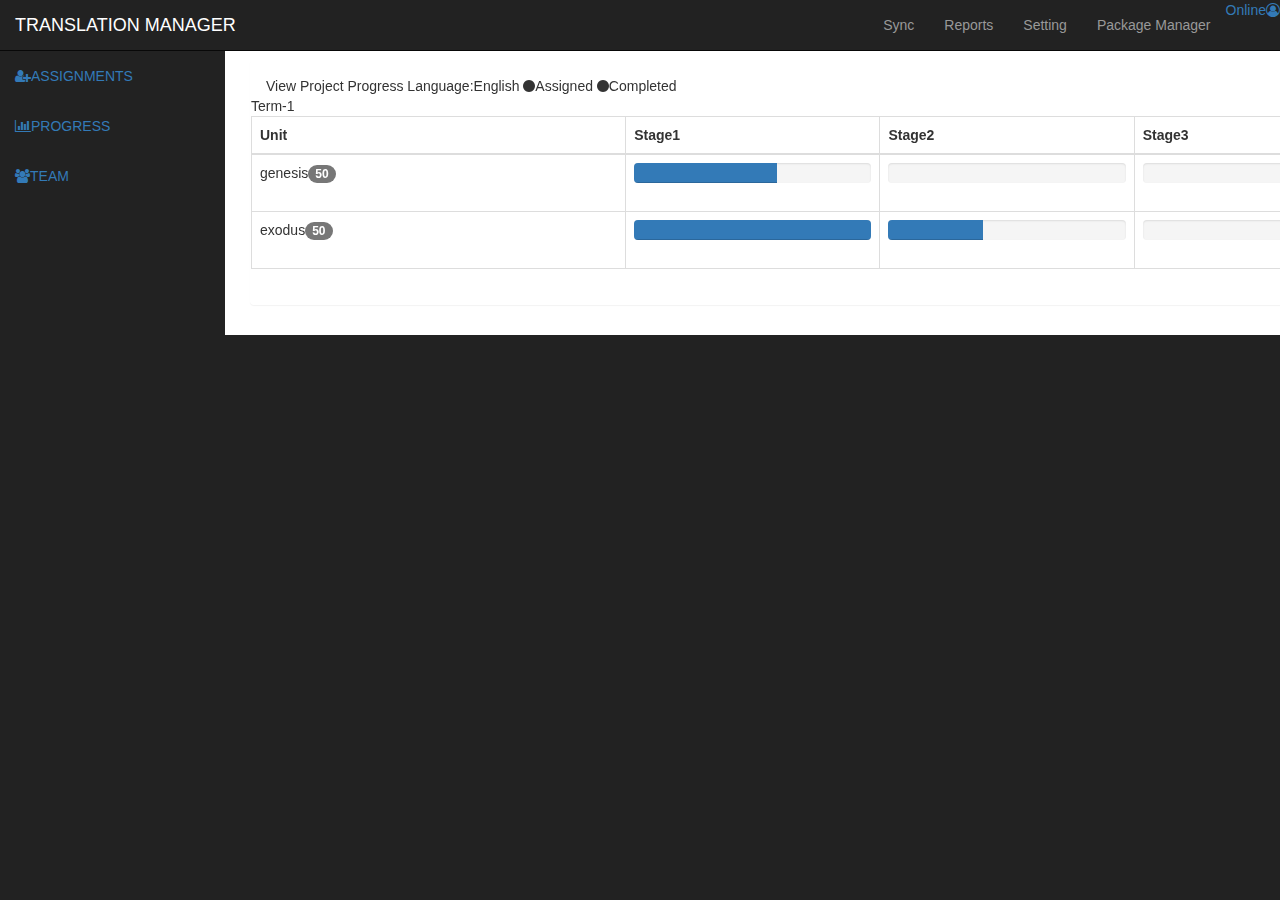
==== Progress.html @ adc5f534 "file name change" ====
<!DOCTYPE html>
<html lang="en">

<head>
		<link rel="stylesheet" href="https://cdnjs.cloudflare.com/ajax/libs/font-awesome/4.7.0/css/font-awesome.min.css">
    <meta charset="utf-8">
    <meta http-equiv="X-UA-Compatible" content="IE=edge">
    <meta name="viewport" content="width=device-width, initial-scale=1">
    <meta name="description" content="">
    <meta name="author" content="">

    <title></title>

    <!-- Bootstrap Core CSS -->
    <link href="css/bootstrap.min.css" rel="stylesheet">

    <!-- Custom CSS -->
    <link href="css/sb-admin.css" rel="stylesheet">

    <!-- Morris Charts CSS -->
    <link href="css/plugins/morris.css" rel="stylesheet">
    <!-- Custom Alignments -->
     <link href="css/progress.css" rel="stylesheet">
    
</head>
<body>
    <!-- center the page in the middle of the site .-->
  <div id="wrapper">
    <!--navigate the link-->
    <nav class="navbar navbar-inverse navbar-fixed-top" role="navigation">
    <!--header of top navigationbar-->
      <div class="navbar-header">
        <a class="navbar-brand" href="index.html">TRANSLATION MANAGER</a>
      </div>
      <!--unordered list of links-->
      <ul class="nav navbar-right top-nav ">
  	    <li><a href="#">Sync</a></li>
  	    <li><a href="#">Reports</a></li>
  	    <li><a href="#">Setting</a></li>
  	    <li><a href="#">Package Manager</a></li> 
  	    <li class="li-text-align"><p class="p1"><a href="#">Online<i class="fa fa-large fa-user-circle-o"></i></a></p></li>
      </ul>
    </nav>
    <!--collapse navigation bar with side menubar or side navigation bar-->
      <div class="collapse navbar-collapse navbar-ex1-collapse">
      <!--unordered list of links-->
        <ul class="nav navbar-nav side-nav">
          <li><a href="index.html"><i class="fa fa-large fa-user-plus"></i>ASSIGNMENTS </a></li>
          <li> <a href="charts.html"><i class="fa fa-large fa-bar-chart"></i>PROGRESS</a></li>
          <li><a href="tables.html"><i class="fa fa-large fa-users"></i>TEAM</a></li>
        </ul>
      </div>
  <div id="page-wrapper">
  <!--Turn any fixed-width grid layout into a full-width layout-->

    <div class="container">
    <div class="panel">
    <div class="panel-body">
    <!-- fisrt row of page -->
      <div class="row">
      <!--column of row-->
        <div class="col-boxing col-lg-12">
          <span class="span-text-font">View Project Progress</span>
          <span class="span-align-center">Language:English</span>       
          <span class="span-align-right"><i class="fa fa-small fa-circle"></i>Assigned</span>
          <span class="span-push-right"><i class="fa-small-color fa fa-circle"></i>Completed</span>
        </div>
        <!--Second row of page-->
        <div class="row">
        <!--column of row--> 
          <div class="col-lg-12">
            <div class="div-align">Term-1</div>
            <!--Adjust changes in table length -->
              <div class="table-responsive">
              <!--Giving table border-->
                <table class="table table-bordered table-hover">
                <!--Table head-->
                  <thead>
                  <!--table row-->
                    <tr class="tr-color">
                      <th class="th-text-align">Unit</th>
                      <th class="th-text-align">Stage1</th>
                      <th class="th-text-align">Stage2</th>
                      <th class="th-text-align">Stage3</th>
                    </tr>
                  </thead>
                  <!--table body-->
                  <tbody>
                  <!--table-row-->
                    <tr>
                    <!--table-data-->
                      <td class="td-width">
                      <!--data of unit-->
                      	<p class="td-text-align">genesis<span class="badge">50</span></p>	
											</td>
                      <!--table-data-->
                      <td>
                      <!--progressbar-->
                      	<div class="progress progress-bar-color">
													<div class="progress-bar" role="progressbar" aria-valuenow="50" aria-valuemin="0" aria-valuemax="100" style="width:60%">
														<span class="sr-only">70% Complete</span>
													</div>
												</div>
                      </td>
                      <td>
                      <!--progressbar-->
                    	  <div class="progress">
													<div class="progress-bar" role="progressbar" aria-valuenow="50" aria-valuemin="0" aria-valuemax="100" style="width:0%">
														<span class="sr-only">70% Complete</span>
													</div>
												</div>
                      </td>
                      <!--table-data-->
                      <td>
                      	<div class="progress">
													<div class="progress-bar" role="progressbar" aria-valuenow="50" aria-valuemin="0" aria-valuemax="100" style="width:0%">
														<span class="sr-only">70% Complete</span>
													</div>
												</div>
                      </td>
                    </tr>
                    <!--table-row-->
                    <tr>
                    <!--table-data-->
                      <td>
                      <!--data of unit-->
                      		<p class="td-text-align">exodus<span class="badge">50</span></p>	
                      </td>
                      <td>
                      <!--progressbar-->
                      	<div class="progress">
  												<div class="progress-bar" role="progressbar" aria-valuenow="50" aria-valuemin="0" aria-valuemax="100" style="width:100%">
  													<span class="sr-only">70% Complete</span>
  												</div>
  											</div>
                      </td>
                      <!--table-data-->
                      <td>
                      <!--progressbar-->
                      	<div class="progress">
  												<div class="progress-bar" role="progressbar" aria-valuenow="50" aria-valuemin="0" aria-valuemax="100" style="width:40%">
  													<span class="sr-only">70% Complete</span>
  												</div>
  											</div>
                      </td>
                      <!--table-data-->
                      <td>
                      <!--progressbar-->
                      	<div class="progress">
  												<div class="progress-bar" role="progressbar" aria-valuenow="50" aria-valuemin="0" aria-valuemax="100" style="width:0%">
  													<span class="sr-only">70% Complete</span>
  												</div>
  											</div>
                      </td>
                    </tr> 
                  </tbody>
                </table>
              </div>
            </div>
          </div>
          </div>
        </div>
      </div>
      </div>
      </div>
    </div>  
  </div>
</body>
</html>
---- css/sb-admin.css ----
/*!
 * Start Bootstrap - SB Admin (http://startbootstrap.com/)
 * Copyright 2013-2016 Start Bootstrap
 * Licensed under MIT (https://github.com/BlackrockDigital/startbootstrap/blob/gh-pages/LICENSE)
 */

/* Global Styles */

body {
    margin-top: 100px;
    background-color: #222;
}

@media(min-width:768px) {
    body {
        margin-top: 50px;
    }
}

#wrapper {
    padding-left: 0;
}

#page-wrapper {
    width: 100%;
    padding: 0;
    background-color: #fff;
}

.huge {
    font-size: 50px;
    line-height: normal;
}

@media(min-width:768px) {
    #wrapper {
        padding-left: 225px;
    }

    #page-wrapper {
        padding: 10px;
    }
}

/* Top Navigation */

.top-nav {
    padding: 0 15px;
}

.top-nav>li {
    display: inline-block;
    float: left;
}

.top-nav>li>a {
    padding-top: 15px;
    padding-bottom: 15px;
    line-height: 20px;
    color: #999;
}

.top-nav>li>a:hover,
.top-nav>li>a:focus,
.top-nav>.open>a,
.top-nav>.open>a:hover,
.top-nav>.open>a:focus {
    color: #fff;
    background-color: #000;
}

.top-nav>.open>.dropdown-menu {
    float: left;
    position: absolute;
    margin-top: 0;
    border: 1px solid rgba(0,0,0,.15);
    border-top-left-radius: 0;
    border-top-right-radius: 0;
    background-color: #fff;
    -webkit-box-shadow: 0 6px 12px rgba(0,0,0,.175);
    box-shadow: 0 6px 12px rgba(0,0,0,.175);
}

.top-nav>.open>.dropdown-menu>li>a {
    white-space: normal;
}

ul.message-dropdown {
    padding: 0;
    max-height: 250px;
    overflow-x: hidden;
    overflow-y: auto;
}

li.message-preview {
    width: 275px;
    border-bottom: 1px solid rgba(0,0,0,.15);
}

li.message-preview>a {
    padding-top: 15px;
    padding-bottom: 15px;
}

li.message-footer {
    margin: 5px 0;
}

ul.alert-dropdown {
    width: 200px;
}

/* Side Navigation */

@media(min-width:768px) {
    .side-nav {
        position: fixed;
        top: 51px;
        left: 225px;
        width: 225px;
        margin-left: -225px;
        border: none;
        border-radius: 0;
        overflow-y: auto;
        background-color: #222;
        bottom: 0;
        overflow-x: hidden;
        padding-bottom: 40px;
    }

    .side-nav>li>a {
        width: 225px;
    }

    .side-nav li a:hover,
    .side-nav li a:focus {
        outline: none;
        background-color: #000 !important;
    }
}

.side-nav>li>ul {
    padding: 0;
}

.side-nav>li>ul>li>a {
    display: block;
    padding: 10px 15px 10px 38px;
    text-decoration: none;
    color: #999;
}

.side-nav>li>ul>li>a:hover {
    color: #fff;
}

/* Flot Chart Containers */

.flot-chart {
    display: block;
    height: 400px;
}

.flot-chart-content {
    width: 100%;
    height: 100%;
}

/* Custom Colored Panels */

.huge {
    font-size: 40px;
}

.panel-green {
    border-color: #5cb85c;
}

.panel-green > .panel-heading {
    border-color: #5cb85c;
    color: #fff;
    background-color: #5cb85c;
}

.panel-green > a {
    color: #5cb85c;
}

.panel-green > a:hover {
    color: #3d8b3d;
}

.panel-red {
    border-color: #d9534f;
}

.panel-red > .panel-heading {
    border-color: #d9534f;
    color: #fff;
    background-color: #d9534f;
}

.panel-red > a {
    color: #d9534f;
}

.panel-red > a:hover {
    color: #b52b27;
}

.panel-yellow {
    border-color: #f0ad4e;
}

.panel-yellow > .panel-heading {
    border-color: #f0ad4e;
    color: #fff;
    background-color: #f0ad4e;
}

.panel-yellow > a {
    color: #f0ad4e;
}

.panel-yellow > a:hover {
    color: #df8a13;
}
---- css/plugins/morris.css ----
.morris-hover{position:absolute;z-index:1000}.morris-hover.morris-default-style{border-radius:10px;padding:6px;color:#666;background:rgba(255,255,255,0.8);border:solid 2px rgba(230,230,230,0.8);font-family:sans-serif;font-size:12px;text-align:center}.morris-hover.morris-default-style .morris-hover-row-label{font-weight:bold;margin:0.25em 0}
.morris-hover.morris-default-style .morris-hover-point{white-space:nowrap;margin:0.1em 0}
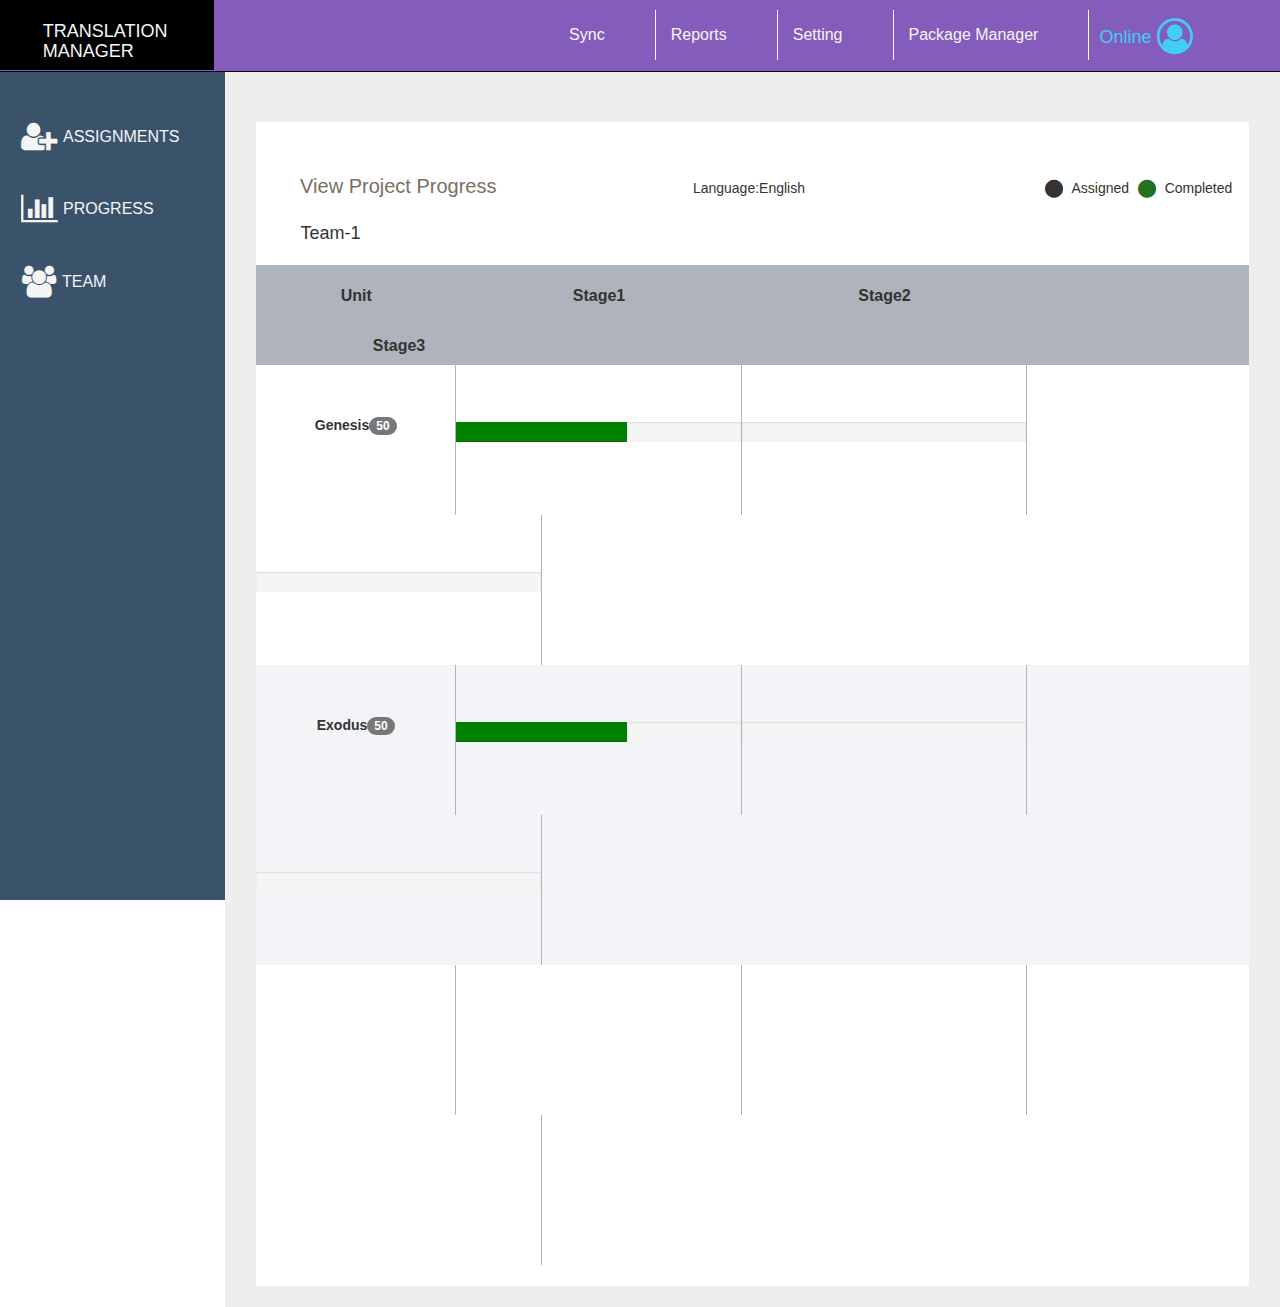
==== commit f90176f3: "table changes" ====
--- a/Progress.html
+++ b/Progress.html
@@ -52,118 +52,94 @@
       </div>
   <div id="page-wrapper">
   <!--Turn any fixed-width grid layout into a full-width layout-->
-
-    <div class="container">
-    <div class="panel">
-    <div class="panel-body">
+    <div class="container-fluid">
     <!-- fisrt row of page -->
-      <div class="row">
+      <div class="row row-boxing">
       <!--column of row-->
-        <div class="col-boxing col-lg-12">
+      <div class="row row-margin">
+        <div class="col-lg-12">
           <span class="span-text-font">View Project Progress</span>
           <span class="span-align-center">Language:English</span>       
           <span class="span-align-right"><i class="fa fa-small fa-circle"></i>Assigned</span>
           <span class="span-push-right"><i class="fa-small-color fa fa-circle"></i>Completed</span>
         </div>
+      </div>
         <!--Second row of page-->
-        <div class="row">
+        <div class="row team-align">
         <!--column of row--> 
           <div class="col-lg-12">
-            <div class="div-align">Term-1</div>
-            <!--Adjust changes in table length -->
-              <div class="table-responsive">
-              <!--Giving table border-->
-                <table class="table table-bordered table-hover">
-                <!--Table head-->
-                  <thead>
-                  <!--table row-->
-                    <tr class="tr-color">
-                      <th class="th-text-align">Unit</th>
-                      <th class="th-text-align">Stage1</th>
-                      <th class="th-text-align">Stage2</th>
-                      <th class="th-text-align">Stage3</th>
-                    </tr>
-                  </thead>
-                  <!--table body-->
-                  <tbody>
-                  <!--table-row-->
-                    <tr>
-                    <!--table-data-->
-                      <td class="td-width">
-                      <!--data of unit-->
-                      	<p class="td-text-align">genesis<span class="badge">50</span></p>	
-											</td>
-                      <!--table-data-->
-                      <td>
-                      <!--progressbar-->
-                      	<div class="progress progress-bar-color">
-													<div class="progress-bar" role="progressbar" aria-valuenow="50" aria-valuemin="0" aria-valuemax="100" style="width:60%">
-														<span class="sr-only">70% Complete</span>
-													</div>
-												</div>
-                      </td>
-                      <td>
-                      <!--progressbar-->
-                    	  <div class="progress">
-													<div class="progress-bar" role="progressbar" aria-valuenow="50" aria-valuemin="0" aria-valuemax="100" style="width:0%">
-														<span class="sr-only">70% Complete</span>
-													</div>
-												</div>
-                      </td>
-                      <!--table-data-->
-                      <td>
-                      	<div class="progress">
-													<div class="progress-bar" role="progressbar" aria-valuenow="50" aria-valuemin="0" aria-valuemax="100" style="width:0%">
-														<span class="sr-only">70% Complete</span>
-													</div>
-												</div>
-                      </td>
-                    </tr>
-                    <!--table-row-->
-                    <tr>
-                    <!--table-data-->
-                      <td>
-                      <!--data of unit-->
-                      		<p class="td-text-align">exodus<span class="badge">50</span></p>	
-                      </td>
-                      <td>
-                      <!--progressbar-->
-                      	<div class="progress">
-  												<div class="progress-bar" role="progressbar" aria-valuenow="50" aria-valuemin="0" aria-valuemax="100" style="width:100%">
-  													<span class="sr-only">70% Complete</span>
-  												</div>
-  											</div>
-                      </td>
-                      <!--table-data-->
-                      <td>
-                      <!--progressbar-->
-                      	<div class="progress">
-  												<div class="progress-bar" role="progressbar" aria-valuenow="50" aria-valuemin="0" aria-valuemax="100" style="width:40%">
-  													<span class="sr-only">70% Complete</span>
-  												</div>
-  											</div>
-                      </td>
-                      <!--table-data-->
-                      <td>
-                      <!--progressbar-->
-                      	<div class="progress">
-  												<div class="progress-bar" role="progressbar" aria-valuenow="50" aria-valuemin="0" aria-valuemax="100" style="width:0%">
-  													<span class="sr-only">70% Complete</span>
-  												</div>
-  											</div>
-                      </td>
-                    </tr> 
-                  </tbody>
-                </table>
+            <div class="div-align">Team-1</div>
+          </div>
+        </div>
+        <div class="row row-head">
+          <div class="col-unit col-lg-3"><p><b>Unit</b></p></div>
+          <div class="col-stage col-lg-3"><p><b>Stage1</b></p></div>
+          <div class="col-stage col-lg-3"><p><b>Stage2</b></p></div>
+          <div class="col-stage col-lg-3"><p><b>Stage3</b></p></div>
+        </div>
+        <div class="row">
+          <div class="col-1-data col-lg-3">
+            <p class="td-text-align"><b>Genesis</b><span class="badge">50</span></p> 
+          </div>
+          <div class="col-2-data col-lg-3">
+            <div class="progress progress-bar-color">
+              <div class="progress-bar" role="progressbar" aria-valuenow="50" aria-valuemin="0" aria-valuemax="100" style="width:60%">
+                <span class="sr-only">70% Complete</span>
               </div>
             </div>
           </div>
+          <div class="col-2-data col-lg-3">
+             <div class="progress progress-bar-color">
+              <div class="progress-bar" role="progressbar" aria-valuenow="50" aria-valuemin="0" aria-valuemax="100" style="width:0%">
+                <span class="sr-only">70% Complete</span>
+              </div>
+            </div>
+          </div>
+          <div class="col-2-data col-lg-3">
+             <div class="progress progress-bar-color">
+              <div class="progress-bar" role="progressbar" aria-valuenow="50" aria-valuemin="0" aria-valuemax="100" style="width:0%">
+                <span class="sr-only">70% Complete</span>
+              </div>
+            </div>
           </div>
         </div>
+        <div class="row row-color">
+          <div class="col-1-data col-lg-3">
+            <p class="td-text-align"><b>Exodus</b><span class="badge">50</span></p>  
+          </div>
+          <div class="col-2-data col-lg-3">
+            <div class="progress progress-bar-color">
+              <div class="progress-bar" role="progressbar" aria-valuenow="50" aria-valuemin="0" aria-valuemax="100" style="width:60%">
+                <span class="sr-only">70% Complete</span>
+              </div>
+            </div>
+          </div>
+          <div class="col-2-data col-lg-3">
+            <div class="progress progress-bar-color">
+              <div class="progress-bar" role="progressbar" aria-valuenow="50" aria-valuemin="0" aria-valuemax="100" style="width:0%">
+                <span class="sr-only">70% Complete</span>
+              </div>
+            </div>  
+          </div>
+          <div class="col-2-data col-lg-3">
+            <div class="progress progress-bar-color">
+              <div class="progress-bar" role="progressbar" aria-valuenow="50" aria-valuemin="0" aria-valuemax="100" style="width:0%">
+                <span class="sr-only">70% Complete</span>
+              </div>
+          </div>
+        </div>
+        </div>
+        <div class="row">
+          <div class="col-1-data col-lg-3"></div>
+          <div class="col-2-data col-lg-3"></div>
+          <div class="col-2-data col-lg-3"></div>
+          <div class="col-2-data col-lg-3"></div>
+        </div>
       </div>
-      </div>
-      </div>
-    </div>  
+    </div>
+  </div>
+  </div>
+  </div>
   </div>
 </body>
 </html>
--- a/css/sb-admin.css
+++ b/css/sb-admin.css
@@ -23,8 +23,8 @@
 
 #page-wrapper {
     width: 100%;
-    padding: 0;
-    background-color: #fff;
+    padding:0;
+    background-color:white;
 }
 
 .huge {
--- a/css/progress.css
+++ b/css/progress.css
@@ -0,0 +1,203 @@
+body{
+background-color:white;
+  }
+.navbar-inverse{
+	background-color: #845cbc !important;
+  }
+.navbar-header{
+	background-color: #000000;
+  width: 16.7%;
+  padding-top:10px; 
+  padding-bottom:10px;
+  }
+.table {
+width: 100%;
+max-width: 100%;
+margin-bottom:2%;
+margin-left: 1%;
+  }
+.thead{
+padding:20% !important;
+  }
+.side-nav{
+background-color: #3a536b !important;
+padding-top: 3%;
+  }
+  .side-nav>li{
+  padding-top: 10%;
+  }
+.progress{
+padding:0px;
+border-radius: 0px;
+margin-top:20%;
+margin-bottom:20%;
+
+  }
+  .row{
+    margin-left: 0%;
+    margin-right: 0%;
+    }
+  .row-margin{
+    margin-bottom: 2%
+  }
+.progress-bar{
+background-color: green;
+  }
+table>tbody>tr>td{
+padding:0% !important
+  } 
+.progress-bar-color{
+  }
+.td-text-align{
+text-align:center;
+padding-top:25%;
+padding-bottom:25%; 
+  }
+.tr-color{
+background-color:#eeeeee; 
+  }
+.td-width{
+width:20%;
+  }
+.span-align-center{
+margin-top:10%; 
+margin-left:20%;
+font-size:14px;	
+  }
+.span-align-right{
+margin-left:25%;
+margin-right:1%;
+  }
+.span-text-font{
+font-size:20px;
+color:#7a6f61;
+padding-left: 3%;
+  }
+.row-boxing{
+padding-top:5%;
+padding-bottom:2%;
+background-color:white;
+margin-top: 5%;
+margin-left:1%;
+margin-right: 1%;
+  }
+.top-nav>li>a{
+font-size: 16px;
+color:#f5f5f5;
+padding-right: 50px;
+border-right: 1px solid white;
+font-family: Arial, Helvetica, sans-serif;
+  }
+  .top-nav>li {
+    display: inline-block;
+    float: left;
+    margin-top: 10px;
+    margin-bottom: 10px;
+}
+.fa>p>a>i {
+color:#42cef4;
+  }
+.top-nav>li>p>a{
+font-size: 18px;
+color:#42cef4;
+margin-right:30px;
+padding:10px;
+  }
+.p1 {
+padding-bottom: 0px;    
+padding-top: 10%;
+  }
+.navbar-inverse .navbar-brand {
+color: #f5f5f5;
+  }
+.navbar-brand {
+padding-top: 5%;
+padding-left: 20%;
+font-size: 18px;
+  }
+.fa-large{
+margin-left: 20px;
+transform:scale(2,2);
+padding-right:10px; 
+  }
+.side-nav>li>a{
+font-size: 16px;
+color:#f5f5f5;
+font-family: Arial, Helvetica, sans-serif;
+  }
+.div-align{
+font-size:18px;
+padding-left:1%;
+background-color: white;
+margin-bottom:2%;
+  }
+.fa-small-color{
+  padding-right:10px;
+color:#237020;
+transform:scale(1.5,1.5);
+  }
+  .fa-small{
+  padding-right:10px;
+  transform:scale(1.5,1.5);
+  }
+.navbar-right {
+float: right !important;
+margin-right:2%;
+  }
+  .th-text-align{
+    text-align: center;
+    background-color:#dbdcff;
+  }
+  #page-wrapper {
+    width: 100%;
+    padding: 0;
+    background-color: #eee;
+}
+.panel-color{
+  background-color:#eeeeee;
+  margin-top: 2%;
+
+}
+.navbar{
+  margin-bottom: 0% !important;
+}
+.container-fluid{
+  padding:2%;
+}
+.team-align{
+  margin-left: 2%;
+}
+.col-unit{
+  width:200px;
+  height:50px;
+  text-align: center;
+  padding: 2%;
+  font-size: 16px;
+}
+.col-stage{
+  width:285.5px;
+ height:50px;
+  text-align: center;
+  padding:2%;
+  font-size: 16px;
+}
+.row-head{
+  background-color:#afb4bc;
+}
+.row-color{
+  background-color: #f2f4f7;
+}
+.col-2-data{
+  width:285.5px;
+  height:150px;
+  border-right: 1px solid #afb4bc;
+}
+.col-1-data{
+  width:200px;
+  height:150px;
+  border-right: 1px solid #afb4bc;
+}
+.col-lg-3{
+  padding-left: 0px;
+  padding-right: 0px;
+}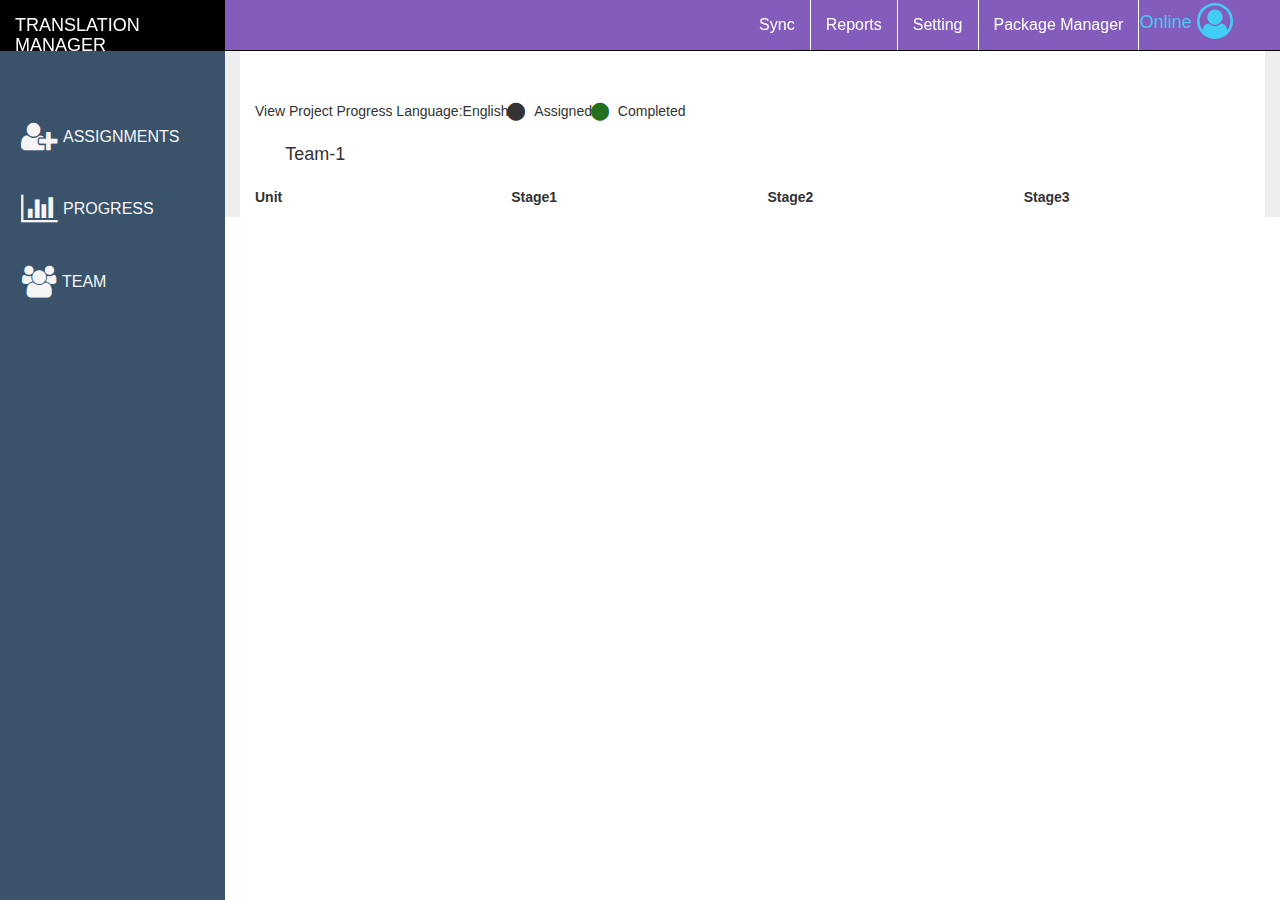
==== commit fa8fcc3e: "change alignment of div and navbar" ====
--- a/Progress.html
+++ b/Progress.html
@@ -61,7 +61,7 @@
           <span class="span-text-font">View Project Progress</span>
           <span class="span-align-center">Language:English</span>       
           <span class="span-align-right"><i class="fa fa-small fa-circle"></i>Assigned</span>
-          <span class="span-push-right"><i class="fa-small-color fa fa-circle"></i>Completed</span>
+          <span class="span-align-right"><i class="fa-small-color fa fa-circle"></i>Completed</span>
         </div>
       </div>
         <!--Second row of page-->
@@ -77,64 +77,6 @@
           <div class="col-stage col-lg-3"><p><b>Stage2</b></p></div>
           <div class="col-stage col-lg-3"><p><b>Stage3</b></p></div>
         </div>
-        <div class="row">
-          <div class="col-1-data col-lg-3">
-            <p class="td-text-align"><b>Genesis</b><span class="badge">50</span></p> 
-          </div>
-          <div class="col-2-data col-lg-3">
-            <div class="progress progress-bar-color">
-              <div class="progress-bar" role="progressbar" aria-valuenow="50" aria-valuemin="0" aria-valuemax="100" style="width:60%">
-                <span class="sr-only">70% Complete</span>
-              </div>
-            </div>
-          </div>
-          <div class="col-2-data col-lg-3">
-             <div class="progress progress-bar-color">
-              <div class="progress-bar" role="progressbar" aria-valuenow="50" aria-valuemin="0" aria-valuemax="100" style="width:0%">
-                <span class="sr-only">70% Complete</span>
-              </div>
-            </div>
-          </div>
-          <div class="col-2-data col-lg-3">
-             <div class="progress progress-bar-color">
-              <div class="progress-bar" role="progressbar" aria-valuenow="50" aria-valuemin="0" aria-valuemax="100" style="width:0%">
-                <span class="sr-only">70% Complete</span>
-              </div>
-            </div>
-          </div>
-        </div>
-        <div class="row row-color">
-          <div class="col-1-data col-lg-3">
-            <p class="td-text-align"><b>Exodus</b><span class="badge">50</span></p>  
-          </div>
-          <div class="col-2-data col-lg-3">
-            <div class="progress progress-bar-color">
-              <div class="progress-bar" role="progressbar" aria-valuenow="50" aria-valuemin="0" aria-valuemax="100" style="width:60%">
-                <span class="sr-only">70% Complete</span>
-              </div>
-            </div>
-          </div>
-          <div class="col-2-data col-lg-3">
-            <div class="progress progress-bar-color">
-              <div class="progress-bar" role="progressbar" aria-valuenow="50" aria-valuemin="0" aria-valuemax="100" style="width:0%">
-                <span class="sr-only">70% Complete</span>
-              </div>
-            </div>  
-          </div>
-          <div class="col-2-data col-lg-3">
-            <div class="progress progress-bar-color">
-              <div class="progress-bar" role="progressbar" aria-valuenow="50" aria-valuemin="0" aria-valuemax="100" style="width:0%">
-                <span class="sr-only">70% Complete</span>
-              </div>
-          </div>
-        </div>
-        </div>
-        <div class="row">
-          <div class="col-1-data col-lg-3"></div>
-          <div class="col-2-data col-lg-3"></div>
-          <div class="col-2-data col-lg-3"></div>
-          <div class="col-2-data col-lg-3"></div>
-        </div>
       </div>
     </div>
   </div>
--- a/css/progress.css
+++ b/css/progress.css
@@ -1,14 +1,14 @@
+
 body{
-background-color:white;
-  }
+  background-color:white;
+}
 .navbar-inverse{
-	background-color: #845cbc !important;
+  background-color: #845cbc !important;
   }
 .navbar-header{
-	background-color: #000000;
-  width: 16.7%;
-  padding-top:10px; 
-  padding-bottom:10px;
+  background-color: #000000;
+  float:left;
+  width:225px;
   }
 .table {
 width: 100%;
@@ -37,9 +37,6 @@
     margin-left: 0%;
     margin-right: 0%;
     }
-  .row-margin{
-    margin-bottom: 2%
-  }
 .progress-bar{
 background-color: green;
   }
@@ -59,40 +56,31 @@
 .td-width{
 width:20%;
   }
-.span-align-center{
-margin-top:10%; 
-margin-left:20%;
-font-size:14px;	
+.col-align-center{
+font-size:14px; 
   }
-.span-align-right{
-margin-left:25%;
-margin-right:1%;
-  }
-.span-text-font{
+.col-align-right{
+    float: right;
+    flex-direction: row;
+}
+.col-text-font{
 font-size:20px;
 color:#7a6f61;
 padding-left: 3%;
   }
 .row-boxing{
 padding-top:5%;
-padding-bottom:2%;
 background-color:white;
-margin-top: 5%;
-margin-left:1%;
-margin-right: 1%;
   }
 .top-nav>li>a{
 font-size: 16px;
-color:#f5f5f5;
-padding-right: 50px;
+color:white !important; 
 border-right: 1px solid white;
 font-family: Arial, Helvetica, sans-serif;
   }
   .top-nav>li {
     display: inline-block;
     float: left;
-    margin-top: 10px;
-    margin-bottom: 10px;
 }
 .fa>p>a>i {
 color:#42cef4;
@@ -100,8 +88,6 @@
 .top-nav>li>p>a{
 font-size: 18px;
 color:#42cef4;
-margin-right:30px;
-padding:10px;
   }
 .p1 {
 padding-bottom: 0px;    
@@ -110,11 +96,10 @@
 .navbar-inverse .navbar-brand {
 color: #f5f5f5;
   }
-.navbar-brand {
-padding-top: 5%;
-padding-left: 20%;
-font-size: 18px;
-  }
+  table>tbody>tr>td{
+          padding:0% !important
+          
+        }
 .fa-large{
 margin-left: 20px;
 transform:scale(2,2);
@@ -147,57 +132,56 @@
   .th-text-align{
     text-align: center;
     background-color:#dbdcff;
-  }
+}
   #page-wrapper {
     width: 100%;
     padding: 0;
     background-color: #eee;
 }
-.panel-color{
-  background-color:#eeeeee;
-  margin-top: 2%;
+.team-align{
+  padding-left:2%;
+  padding-top:2%;
+}
+#main {
+  height:100%;
+  overflow:auto;
+}
+.row-margin{
+  display:flex;
+  -webkit-flex;
+}
+#sidebar {
+  width: inherit;
+  min-width: 220px;
+  max-width: 220px;
+  background-color:#f5f5f5;
+  float: left;
+  height:100%;
+  position:relative;
+  overflow-y:auto;
+  overflow-x:hidden;
+}
 
+@media screen and (max-width: 768px) {
+  .row-offcanvas {
+    position: relative;
+    -webkit-transition: all 0.25s ease-out;
+    -moz-transition: all 0.25s ease-out;
+    transition: all 0.25s ease-out;
+    width:calc(100% + 220px);
+  }
+    
+  .row-offcanvas-left
+  {
+    left: -220px;
+  }
+
+  .row-offcanvas-left.active {
+    left: 0;
+  }
+
+  .sidebar-offcanvas {
+    position: absolute;
+    top: 0;
+  }
 }
-.navbar{
-  margin-bottom: 0% !important;
-}
-.container-fluid{
-  padding:2%;
-}
-.team-align{
-  margin-left: 2%;
-}
-.col-unit{
-  width:200px;
-  height:50px;
-  text-align: center;
-  padding: 2%;
-  font-size: 16px;
-}
-.col-stage{
-  width:285.5px;
- height:50px;
-  text-align: center;
-  padding:2%;
-  font-size: 16px;
-}
-.row-head{
-  background-color:#afb4bc;
-}
-.row-color{
-  background-color: #f2f4f7;
-}
-.col-2-data{
-  width:285.5px;
-  height:150px;
-  border-right: 1px solid #afb4bc;
-}
-.col-1-data{
-  width:200px;
-  height:150px;
-  border-right: 1px solid #afb4bc;
-}
-.col-lg-3{
-  padding-left: 0px;
-  padding-right: 0px;
-}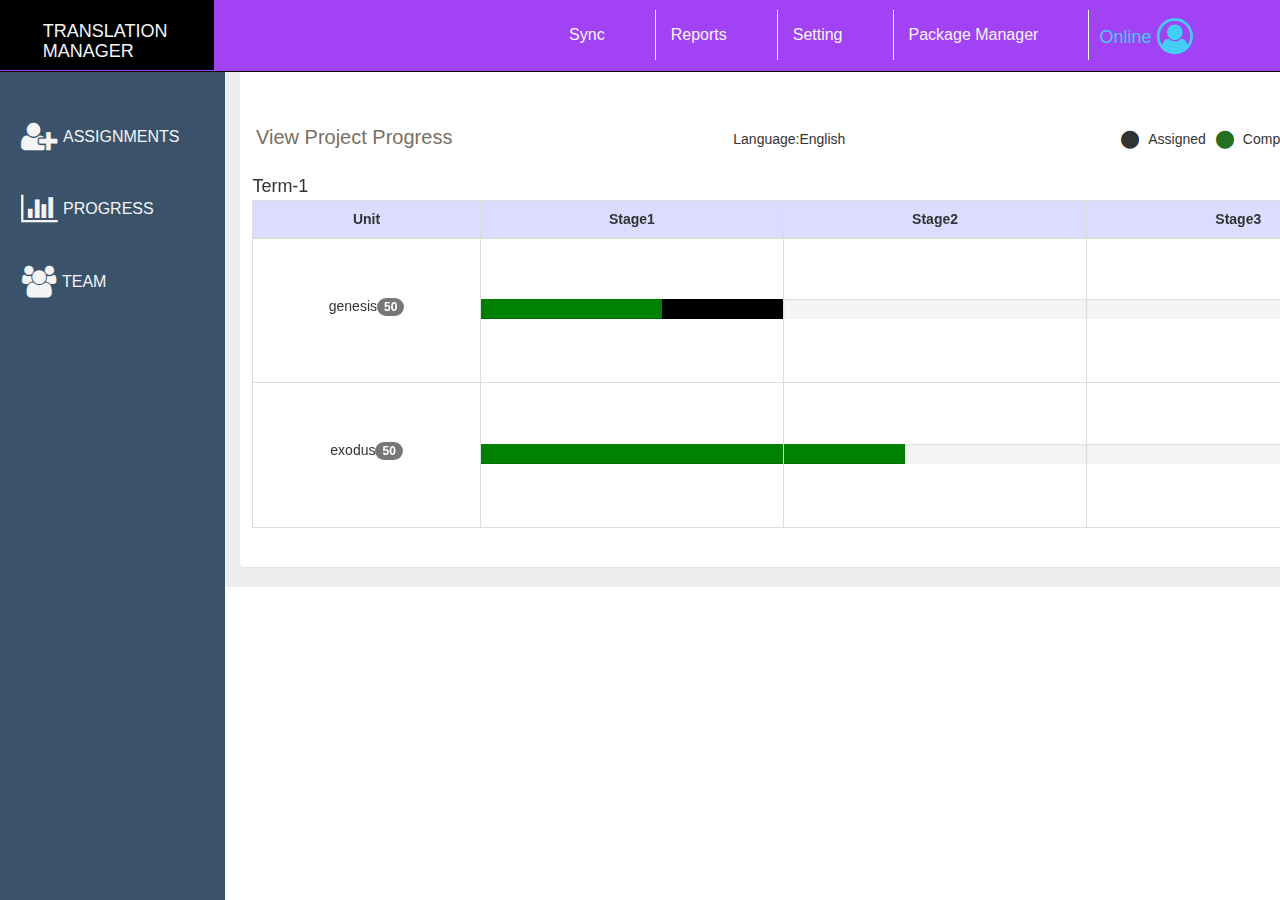
==== commit d27bb788: "html page chnge" ====
--- a/Progress.html
+++ b/Progress.html
@@ -52,36 +52,118 @@
       </div>
   <div id="page-wrapper">
   <!--Turn any fixed-width grid layout into a full-width layout-->
-    <div class="container-fluid">
+
+    <div class="container">
+    <div class="panel">
+    <div class="panel-body">
     <!-- fisrt row of page -->
-      <div class="row row-boxing">
+      <div class="row">
       <!--column of row-->
-      <div class="row row-margin">
-        <div class="col-lg-12">
+        <div class="col-boxing col-lg-12">
           <span class="span-text-font">View Project Progress</span>
           <span class="span-align-center">Language:English</span>       
           <span class="span-align-right"><i class="fa fa-small fa-circle"></i>Assigned</span>
-          <span class="span-align-right"><i class="fa-small-color fa fa-circle"></i>Completed</span>
+          <span class="span-push-right"><i class="fa-small-color fa fa-circle"></i>Completed</span>
+        </div>
+        <!--Second row of page-->
+        <div class="row">
+        <!--column of row--> 
+          <div class="col-lg-12">
+            <div class="div-align">Term-1</div>
+            <!--Adjust changes in table length -->
+              <div class="table-responsive">
+              <!--Giving table border-->
+                <table class="table table-bordered table-hover">
+                <!--Table head-->
+                  <thead>
+                  <!--table row-->
+                    <tr class="tr-color">
+                      <th class="th-text-align">Unit</th>
+                      <th class="th-text-align">Stage1</th>
+                      <th class="th-text-align">Stage2</th>
+                      <th class="th-text-align">Stage3</th>
+                    </tr>
+                  </thead>
+                  <!--table body-->
+                  <tbody>
+                  <!--table-row-->
+                    <tr>
+                    <!--table-data-->
+                      <td class="td-width">
+                      <!--data of unit-->
+                      	<p class="td-text-align">genesis<span class="badge">50</span></p>	
+											</td>
+                      <!--table-data-->
+                      <td>
+                      <!--progressbar-->
+                      	<div class="progress progress-bar-color">
+													<div class="progress-bar" role="progressbar" aria-valuenow="50" aria-valuemin="0" aria-valuemax="100" style="width:60%">
+														<span class="sr-only">70% Complete</span>
+													</div>
+												</div>
+                      </td>
+                      <td>
+                      <!--progressbar-->
+                    	  <div class="progress">
+													<div class="progress-bar" role="progressbar" aria-valuenow="50" aria-valuemin="0" aria-valuemax="100" style="width:0%">
+														<span class="sr-only">70% Complete</span>
+													</div>
+												</div>
+                      </td>
+                      <!--table-data-->
+                      <td>
+                      	<div class="progress">
+													<div class="progress-bar" role="progressbar" aria-valuenow="50" aria-valuemin="0" aria-valuemax="100" style="width:0%">
+														<span class="sr-only">70% Complete</span>
+													</div>
+												</div>
+                      </td>
+                    </tr>
+                    <!--table-row-->
+                    <tr>
+                    <!--table-data-->
+                      <td>
+                      <!--data of unit-->
+                      		<p class="td-text-align">exodus<span class="badge">50</span></p>	
+                      </td>
+                      <td>
+                      <!--progressbar-->
+                      	<div class="progress">
+  												<div class="progress-bar" role="progressbar" aria-valuenow="50" aria-valuemin="0" aria-valuemax="100" style="width:100%">
+  													<span class="sr-only">70% Complete</span>
+  												</div>
+  											</div>
+                      </td>
+                      <!--table-data-->
+                      <td>
+                      <!--progressbar-->
+                      	<div class="progress">
+  												<div class="progress-bar" role="progressbar" aria-valuenow="50" aria-valuemin="0" aria-valuemax="100" style="width:40%">
+  													<span class="sr-only">70% Complete</span>
+  												</div>
+  											</div>
+                      </td>
+                      <!--table-data-->
+                      <td>
+                      <!--progressbar-->
+                      	<div class="progress">
+  												<div class="progress-bar" role="progressbar" aria-valuenow="50" aria-valuemin="0" aria-valuemax="100" style="width:0%">
+  													<span class="sr-only">70% Complete</span>
+  												</div>
+  											</div>
+                      </td>
+                    </tr> 
+                  </tbody>
+                </table>
+              </div>
+            </div>
+          </div>
+          </div>
         </div>
       </div>
-        <!--Second row of page-->
-        <div class="row team-align">
-        <!--column of row--> 
-          <div class="col-lg-12">
-            <div class="div-align">Team-1</div>
-          </div>
-        </div>
-        <div class="row row-head">
-          <div class="col-unit col-lg-3"><p><b>Unit</b></p></div>
-          <div class="col-stage col-lg-3"><p><b>Stage1</b></p></div>
-          <div class="col-stage col-lg-3"><p><b>Stage2</b></p></div>
-          <div class="col-stage col-lg-3"><p><b>Stage3</b></p></div>
-        </div>
       </div>
-    </div>
-  </div>
-  </div>
-  </div>
+      </div>
+    </div>  
   </div>
 </body>
 </html>
--- a/css/progress.css
+++ b/css/progress.css
@@ -1,14 +1,14 @@
-
 body{
-  background-color:white;
-}
+background-color:white;
+  }
 .navbar-inverse{
-  background-color: #845cbc !important;
+	background-color: #a142f4 !important;
   }
 .navbar-header{
-  background-color: #000000;
-  float:left;
-  width:225px;
+	background-color: #000000;
+  width: 16.7%;
+  padding-top:10px; 
+  padding-bottom:10px;
   }
 .table {
 width: 100%;
@@ -33,10 +33,6 @@
 margin-bottom:20%;
 
   }
-  .row{
-    margin-left: 0%;
-    margin-right: 0%;
-    }
 .progress-bar{
 background-color: green;
   }
@@ -44,6 +40,7 @@
 padding:0% !important
   } 
 .progress-bar-color{
+background-color: black;
   }
 .td-text-align{
 text-align:center;
@@ -56,31 +53,36 @@
 .td-width{
 width:20%;
   }
-.col-align-center{
-font-size:14px; 
+.span-align-center{
+margin-top:10%; 
+margin-left:25%;
+font-size:14px;	
   }
-.col-align-right{
-    float: right;
-    flex-direction: row;
-}
-.col-text-font{
+.span-align-right{
+margin-left:25%;
+margin-right:1%;
+  }
+.span-text-font{
 font-size:20px;
 color:#7a6f61;
-padding-left: 3%;
   }
-.row-boxing{
+.col-boxing{
 padding-top:5%;
+padding-bottom:2%;
 background-color:white;
   }
 .top-nav>li>a{
 font-size: 16px;
-color:white !important; 
+color:#f5f5f5;
+padding-right: 50px;
 border-right: 1px solid white;
 font-family: Arial, Helvetica, sans-serif;
   }
   .top-nav>li {
     display: inline-block;
     float: left;
+    margin-top: 10px;
+    margin-bottom: 10px;
 }
 .fa>p>a>i {
 color:#42cef4;
@@ -88,6 +90,8 @@
 .top-nav>li>p>a{
 font-size: 18px;
 color:#42cef4;
+margin-right:30px;
+padding:10px;
   }
 .p1 {
 padding-bottom: 0px;    
@@ -96,10 +100,11 @@
 .navbar-inverse .navbar-brand {
 color: #f5f5f5;
   }
-  table>tbody>tr>td{
-          padding:0% !important
-          
-        }
+.navbar-brand {
+padding-top: 5%;
+padding-left: 20%;
+font-size: 18px;
+  }
 .fa-large{
 margin-left: 20px;
 transform:scale(2,2);
@@ -114,7 +119,6 @@
 font-size:18px;
 padding-left:1%;
 background-color: white;
-margin-bottom:2%;
   }
 .fa-small-color{
   padding-right:10px;
@@ -132,56 +136,14 @@
   .th-text-align{
     text-align: center;
     background-color:#dbdcff;
-}
+  }
   #page-wrapper {
     width: 100%;
     padding: 0;
     background-color: #eee;
 }
-.team-align{
-  padding-left:2%;
-  padding-top:2%;
+.panel-color{
+  background-color:#eeeeee;
+  margin-top: 2%;
+
 }
-#main {
-  height:100%;
-  overflow:auto;
-}
-.row-margin{
-  display:flex;
-  -webkit-flex;
-}
-#sidebar {
-  width: inherit;
-  min-width: 220px;
-  max-width: 220px;
-  background-color:#f5f5f5;
-  float: left;
-  height:100%;
-  position:relative;
-  overflow-y:auto;
-  overflow-x:hidden;
-}
-
-@media screen and (max-width: 768px) {
-  .row-offcanvas {
-    position: relative;
-    -webkit-transition: all 0.25s ease-out;
-    -moz-transition: all 0.25s ease-out;
-    transition: all 0.25s ease-out;
-    width:calc(100% + 220px);
-  }
-    
-  .row-offcanvas-left
-  {
-    left: -220px;
-  }
-
-  .row-offcanvas-left.active {
-    left: 0;
-  }
-
-  .sidebar-offcanvas {
-    position: absolute;
-    top: 0;
-  }
-}
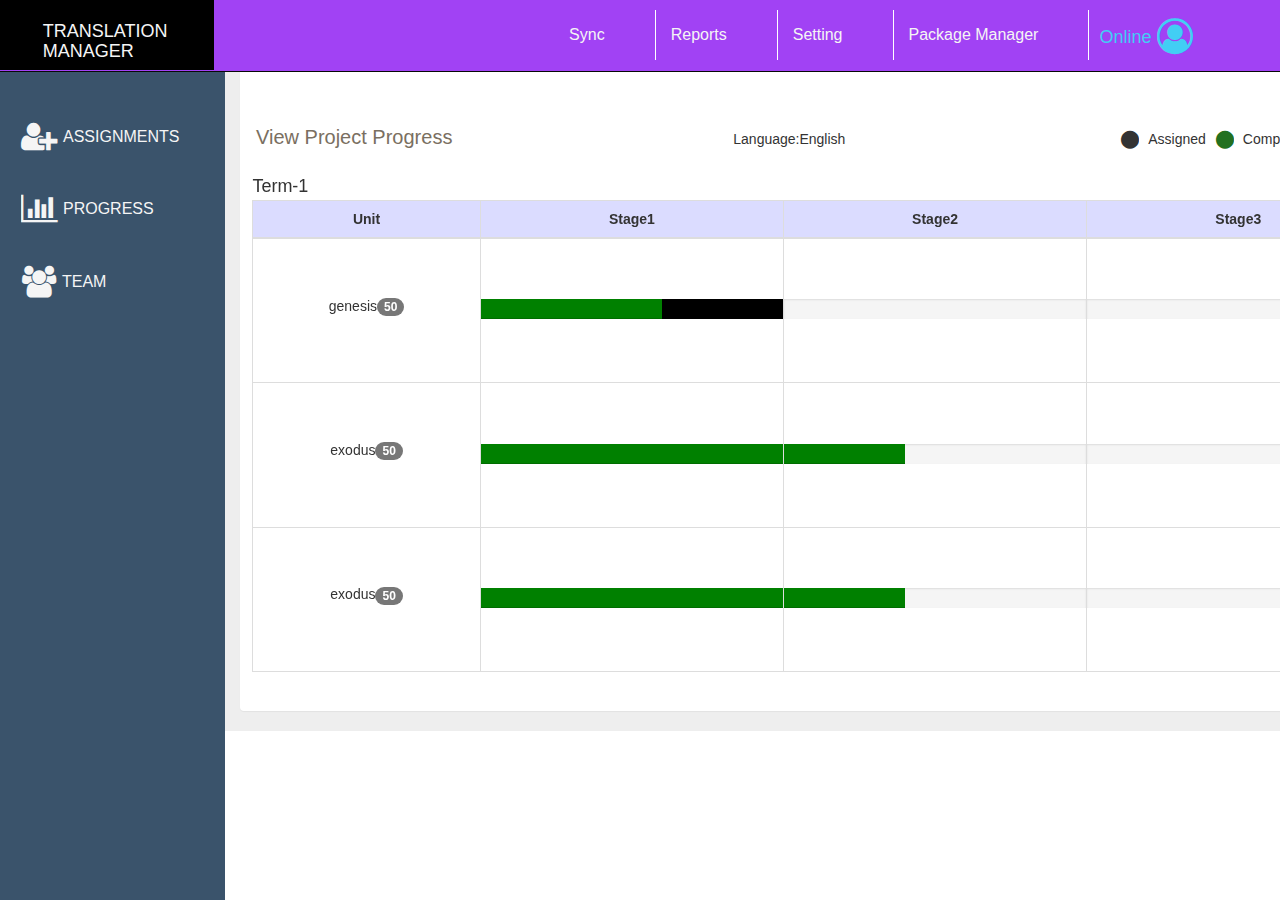
==== commit fd33677a: "progress change" ====
--- a/Progress.html
+++ b/Progress.html
@@ -153,6 +153,39 @@
   											</div>
                       </td>
                     </tr> 
+                    <tr>
+                    <!--table-data-->
+                      <td>
+                      <!--data of unit-->
+                          <p class="td-text-align">exodus<span class="badge">50</span></p>  
+                      </td>
+                      <td>
+                      <!--progressbar-->
+                        <div class="progress">
+                          <div class="progress-bar" role="progressbar" aria-valuenow="50" aria-valuemin="0" aria-valuemax="100" style="width:100%">
+                            <span class="sr-only">70% Complete</span>
+                          </div>
+                        </div>
+                      </td>
+                      <!--table-data-->
+                      <td>
+                      <!--progressbar-->
+                        <div class="progress">
+                          <div class="progress-bar" role="progressbar" aria-valuenow="50" aria-valuemin="0" aria-valuemax="100" style="width:40%">
+                            <span class="sr-only">70% Complete</span>
+                          </div>
+                        </div>
+                      </td>
+                      <!--table-data-->
+                      <td>
+                      <!--progressbar-->
+                        <div class="progress">
+                          <div class="progress-bar" role="progressbar" aria-valuenow="50" aria-valuemin="0" aria-valuemax="100" style="width:0%">
+                            <span class="sr-only">70% Complete</span>
+                          </div>
+                        </div>
+                      </td>
+                    </tr> 
                   </tbody>
                 </table>
               </div>
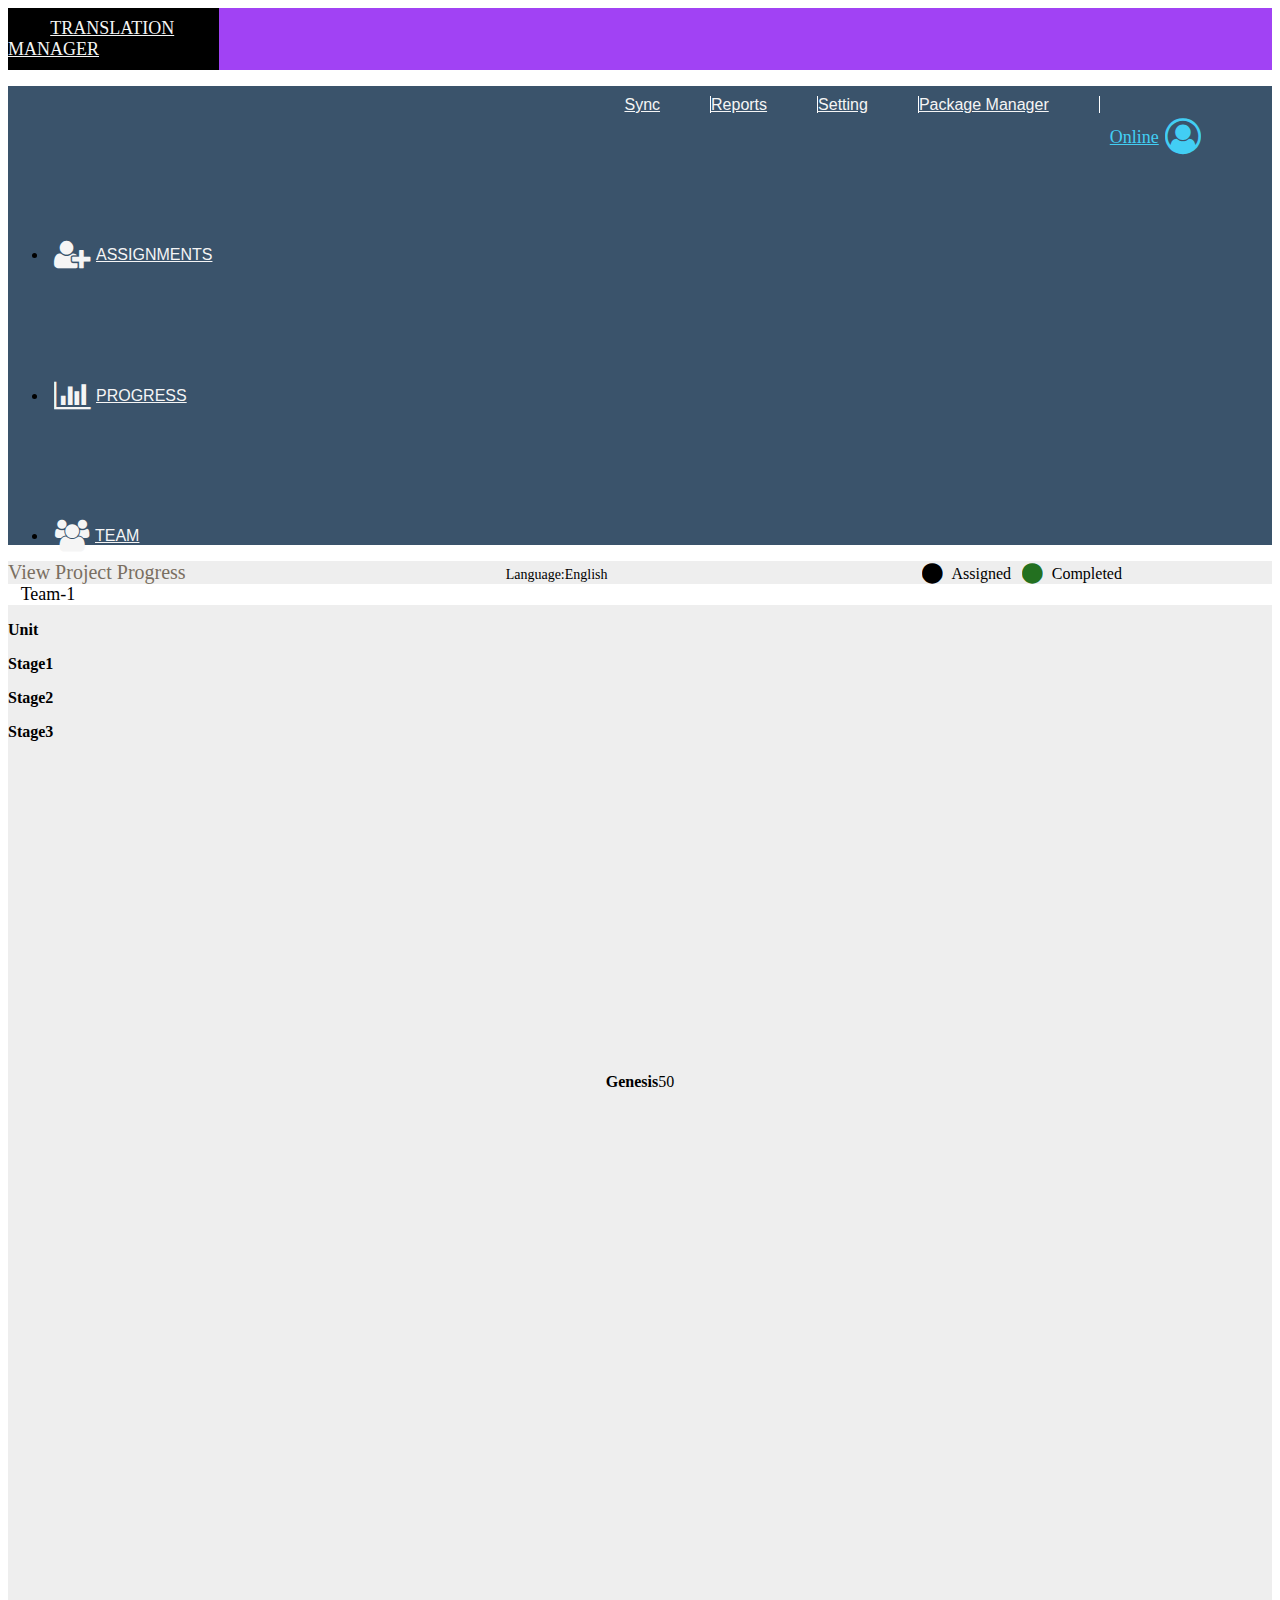
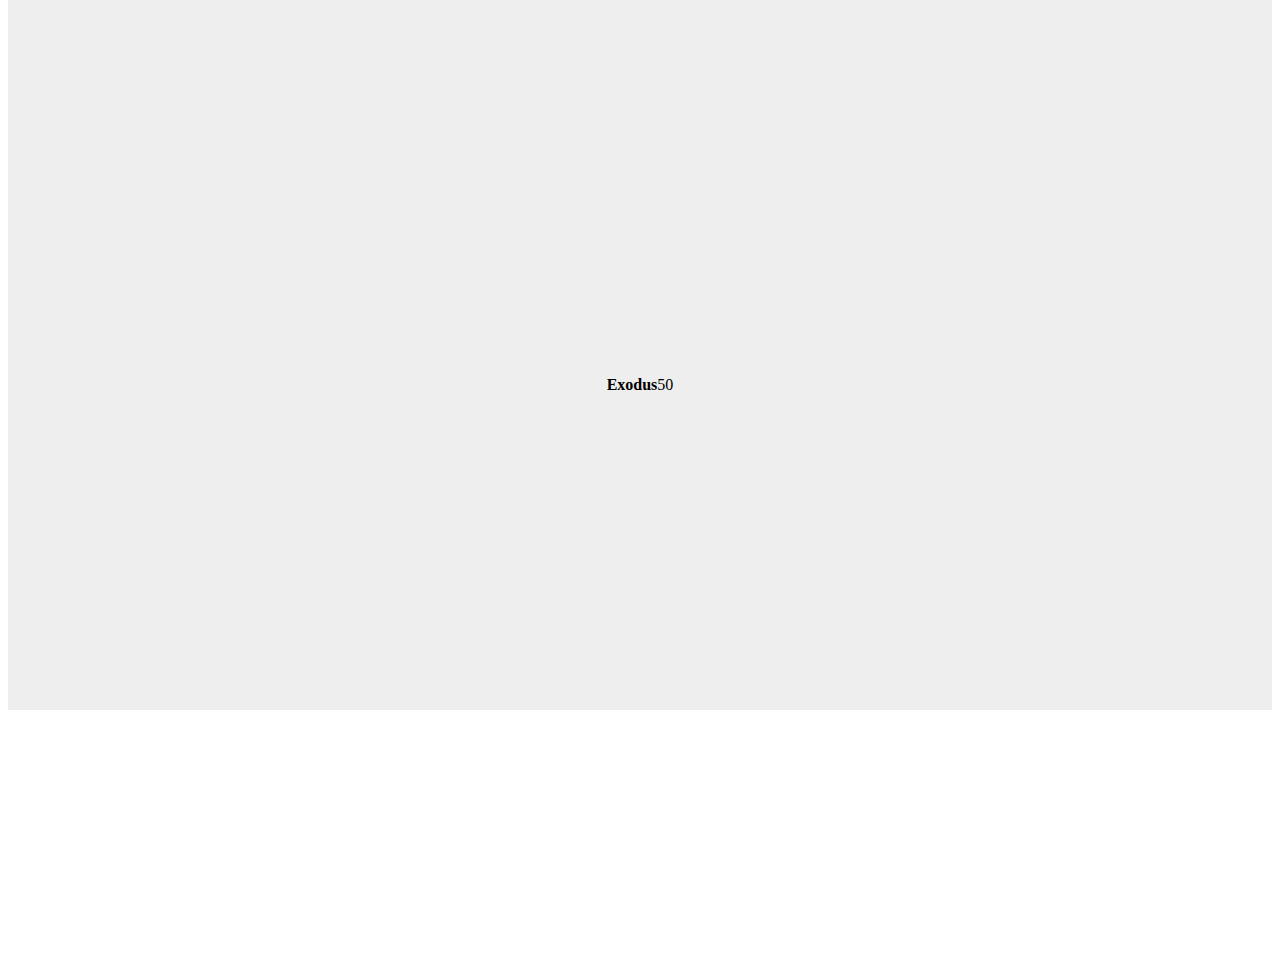
==== commit fe4663e3: "Progress.html changed" ====
--- a/Progress.html
+++ b/Progress.html
@@ -9,17 +9,7 @@
     <meta name="description" content="">
     <meta name="author" content="">
 
-    <title></title>
-
-    <!-- Bootstrap Core CSS -->
-    <link href="css/bootstrap.min.css" rel="stylesheet">
-
-    <!-- Custom CSS -->
-    <link href="css/sb-admin.css" rel="stylesheet">
-
-    <!-- Morris Charts CSS -->
-    <link href="css/plugins/morris.css" rel="stylesheet">
-    <!-- Custom Alignments -->
+    <title>Progress file</title>
      <link href="css/progress.css" rel="stylesheet">
     
 </head>
@@ -28,6 +18,7 @@
   <div id="wrapper">
     <!--navigate the link-->
     <nav class="navbar navbar-inverse navbar-fixed-top" role="navigation">
+    
     <!--header of top navigationbar-->
       <div class="navbar-header">
         <a class="navbar-brand" href="index.html">TRANSLATION MANAGER</a>
@@ -52,151 +43,88 @@
       </div>
   <div id="page-wrapper">
   <!--Turn any fixed-width grid layout into a full-width layout-->
-
-    <div class="container">
-    <div class="panel">
-    <div class="panel-body">
+    <div class="container-fluid">
     <!-- fisrt row of page -->
-      <div class="row">
+      <div class="row row-boxing">
       <!--column of row-->
-        <div class="col-boxing col-lg-12">
+      <div class="row row-margin">
+        <div class="col-lg-12">
           <span class="span-text-font">View Project Progress</span>
           <span class="span-align-center">Language:English</span>       
           <span class="span-align-right"><i class="fa fa-small fa-circle"></i>Assigned</span>
           <span class="span-push-right"><i class="fa-small-color fa fa-circle"></i>Completed</span>
         </div>
+      </div>
         <!--Second row of page-->
-        <div class="row">
+        <div class="row team-align">
         <!--column of row--> 
           <div class="col-lg-12">
-            <div class="div-align">Term-1</div>
-            <!--Adjust changes in table length -->
-              <div class="table-responsive">
-              <!--Giving table border-->
-                <table class="table table-bordered table-hover">
-                <!--Table head-->
-                  <thead>
-                  <!--table row-->
-                    <tr class="tr-color">
-                      <th class="th-text-align">Unit</th>
-                      <th class="th-text-align">Stage1</th>
-                      <th class="th-text-align">Stage2</th>
-                      <th class="th-text-align">Stage3</th>
-                    </tr>
-                  </thead>
-                  <!--table body-->
-                  <tbody>
-                  <!--table-row-->
-                    <tr>
-                    <!--table-data-->
-                      <td class="td-width">
-                      <!--data of unit-->
-                      	<p class="td-text-align">genesis<span class="badge">50</span></p>	
-											</td>
-                      <!--table-data-->
-                      <td>
-                      <!--progressbar-->
-                      	<div class="progress progress-bar-color">
-													<div class="progress-bar" role="progressbar" aria-valuenow="50" aria-valuemin="0" aria-valuemax="100" style="width:60%">
-														<span class="sr-only">70% Complete</span>
-													</div>
-												</div>
-                      </td>
-                      <td>
-                      <!--progressbar-->
-                    	  <div class="progress">
-													<div class="progress-bar" role="progressbar" aria-valuenow="50" aria-valuemin="0" aria-valuemax="100" style="width:0%">
-														<span class="sr-only">70% Complete</span>
-													</div>
-												</div>
-                      </td>
-                      <!--table-data-->
-                      <td>
-                      	<div class="progress">
-													<div class="progress-bar" role="progressbar" aria-valuenow="50" aria-valuemin="0" aria-valuemax="100" style="width:0%">
-														<span class="sr-only">70% Complete</span>
-													</div>
-												</div>
-                      </td>
-                    </tr>
-                    <!--table-row-->
-                    <tr>
-                    <!--table-data-->
-                      <td>
-                      <!--data of unit-->
-                      		<p class="td-text-align">exodus<span class="badge">50</span></p>	
-                      </td>
-                      <td>
-                      <!--progressbar-->
-                      	<div class="progress">
-  												<div class="progress-bar" role="progressbar" aria-valuenow="50" aria-valuemin="0" aria-valuemax="100" style="width:100%">
-  													<span class="sr-only">70% Complete</span>
-  												</div>
-  											</div>
-                      </td>
-                      <!--table-data-->
-                      <td>
-                      <!--progressbar-->
-                      	<div class="progress">
-  												<div class="progress-bar" role="progressbar" aria-valuenow="50" aria-valuemin="0" aria-valuemax="100" style="width:40%">
-  													<span class="sr-only">70% Complete</span>
-  												</div>
-  											</div>
-                      </td>
-                      <!--table-data-->
-                      <td>
-                      <!--progressbar-->
-                      	<div class="progress">
-  												<div class="progress-bar" role="progressbar" aria-valuenow="50" aria-valuemin="0" aria-valuemax="100" style="width:0%">
-  													<span class="sr-only">70% Complete</span>
-  												</div>
-  											</div>
-                      </td>
-                    </tr> 
-                    <tr>
-                    <!--table-data-->
-                      <td>
-                      <!--data of unit-->
-                          <p class="td-text-align">exodus<span class="badge">50</span></p>  
-                      </td>
-                      <td>
-                      <!--progressbar-->
-                        <div class="progress">
-                          <div class="progress-bar" role="progressbar" aria-valuenow="50" aria-valuemin="0" aria-valuemax="100" style="width:100%">
-                            <span class="sr-only">70% Complete</span>
-                          </div>
-                        </div>
-                      </td>
-                      <!--table-data-->
-                      <td>
-                      <!--progressbar-->
-                        <div class="progress">
-                          <div class="progress-bar" role="progressbar" aria-valuenow="50" aria-valuemin="0" aria-valuemax="100" style="width:40%">
-                            <span class="sr-only">70% Complete</span>
-                          </div>
-                        </div>
-                      </td>
-                      <!--table-data-->
-                      <td>
-                      <!--progressbar-->
-                        <div class="progress">
-                          <div class="progress-bar" role="progressbar" aria-valuenow="50" aria-valuemin="0" aria-valuemax="100" style="width:0%">
-                            <span class="sr-only">70% Complete</span>
-                          </div>
-                        </div>
-                      </td>
-                    </tr> 
-                  </tbody>
-                </table>
+            <div class="div-align">Team-1</div>
+          </div>
+        </div>
+        <div class="row row-head">
+          <div class="col-unit col-lg-3"><p><b>Unit</b></p></div>
+          <div class="col-stage col-lg-3"><p><b>Stage1</b></p></div>
+          <div class="col-stage col-lg-3"><p><b>Stage2</b></p></div>
+          <div class="col-stage col-lg-3"><p><b>Stage3</b></p></div>
+        </div>
+        <div class="row">
+          <div class="col-1-data col-lg-3">
+            <p class="td-text-align"><b>Genesis</b><span class="badge">50</span></p> 
+          </div>
+          <div class="col-2-data col-lg-3">
+            <div class="progress progress-bar-color">
+              <div class="progress-bar" role="progressbar" aria-valuenow="50" aria-valuemin="0" aria-valuemax="100" style="width:60%">
+                <span class="sr-only">70% Complete</span>
               </div>
             </div>
           </div>
+          <div class="col-2-data col-lg-3">
+             <div class="progress progress-bar-color">
+              <div class="progress-bar" role="progressbar" aria-valuenow="50" aria-valuemin="0" aria-valuemax="100" style="width:0%">
+                <span class="sr-only">70% Complete</span>
+              </div>
+            </div>
+          </div>
+          <div class="col-2-data col-lg-3">
+             <div class="progress progress-bar-color">
+              <div class="progress-bar" role="progressbar" aria-valuenow="50" aria-valuemin="0" aria-valuemax="100" style="width:0%">
+                <span class="sr-only">70% Complete</span>
+              </div>
+            </div>
           </div>
         </div>
+        <div class="row row-color">
+          <div class="col-1-data col-lg-3">
+            <p class="td-text-align"><b>Exodus</b><span class="badge">50</span></p>  
+          </div>
+          <div class="col-2-data col-lg-3">
+            <div class="progress progress-bar-color">
+              <div class="progress-bar" role="progressbar" aria-valuenow="50" aria-valuemin="0" aria-valuemax="100" style="width:60%">
+                <span class="sr-only">70% Complete</span>
+              </div>
+            </div>
+          </div>
+          <div class="col-2-data col-lg-3">
+            <div class="progress progress-bar-color">
+              <div class="progress-bar" role="progressbar" aria-valuenow="50" aria-valuemin="0" aria-valuemax="100" style="width:0%">
+                <span class="sr-only">70% Complete</span>
+              </div>
+            </div>  
+          </div>
+          <div class="col-2-data col-lg-3">
+            <div class="progress progress-bar-color">
+              <div class="progress-bar" role="progressbar" aria-valuenow="50" aria-valuemin="0" aria-valuemax="100" style="width:0%">
+                <span class="sr-only">70% Complete</span>
+              </div>
+          </div>
+        </div>
+        </div>
       </div>
-      </div>
-      </div>
-    </div>  
+    </div>
+  </div>
+  </div>
+  </div>
   </div>
 </body>
 </html>
